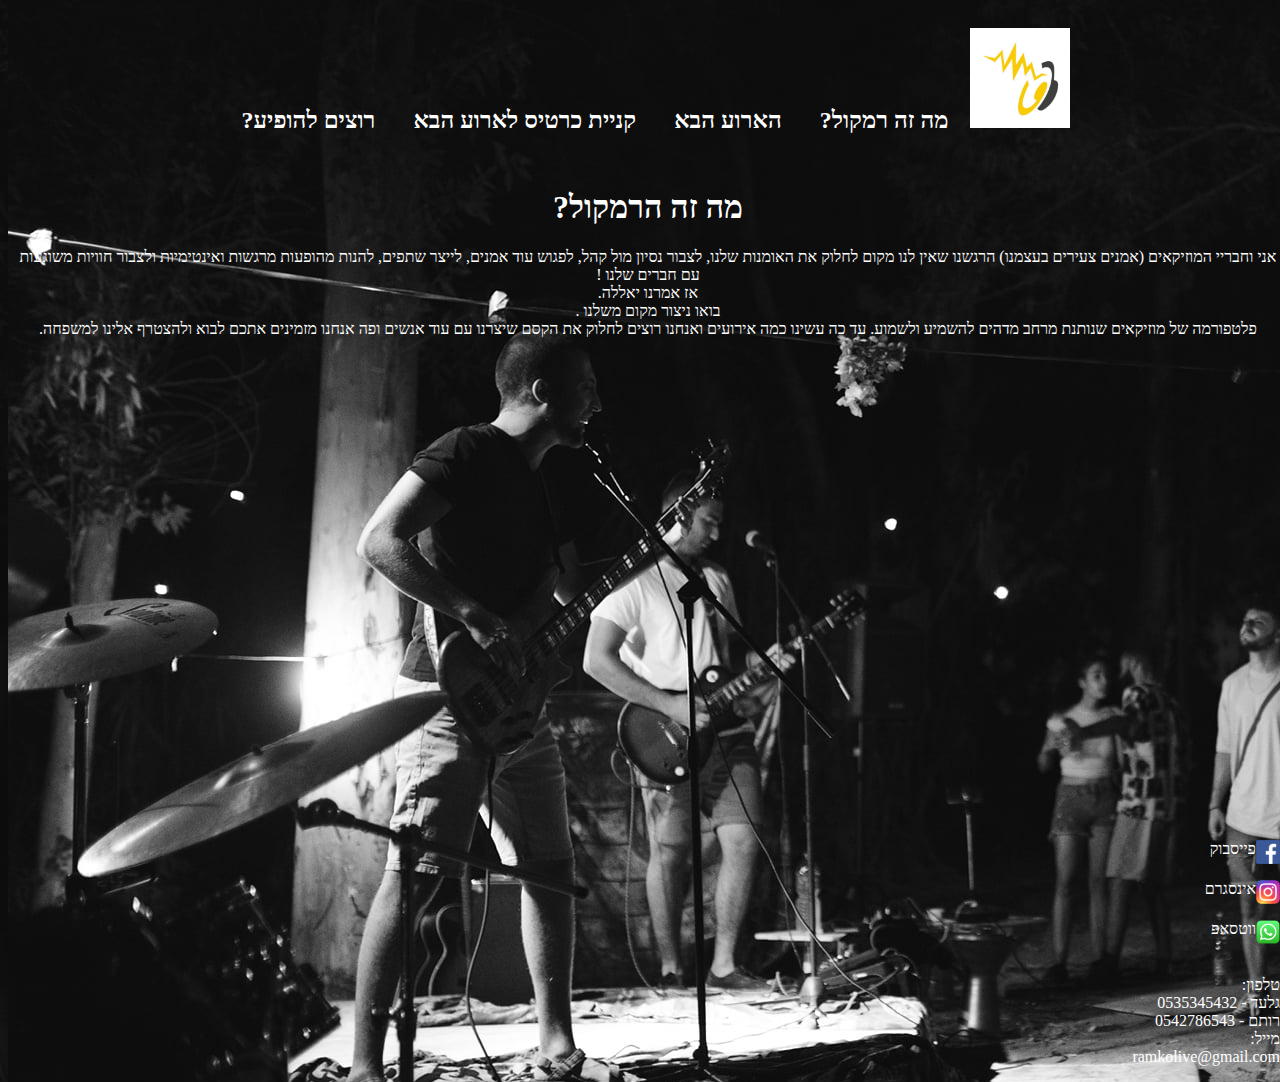
==== Index.html @ 1aacbdc6 "first commit" ====
<!DOCTYPE html>
<html>
    <head>
        <title>Ramkol-Live</title>
        <link rel="stylesheet" href="./recources/stylesheet.css" />
        <nav>  
            <ul>
                <h2>
                <li><img class="head-image" src="./recources/ramkol_theme.jpg"></li>
                <li><a class="head" href="./Index.html">מה זה רמקול?</a></li>
                <li><a class="head" href="./about.html">הארוע הבא</a></li>
                <li><a class="head" href="https://get-in.com/en/159563">קניית כרטיס לארוע הבא</a></li>
                <li><a class="head" href="./register.html">רוצים להופיע?</a></li>
                </h2>
            </ul>
    </nav>
    </head>
    <body dir="rtl">
        <h1>מה זה הרמקול?</h1>
        <div class="intro">
                אני וחבריי המוזיקאים (אמנים צעירים בעצמנו)
                הרגשנו שאין לנו מקום לחלוק את האומנות שלנו, לצבור נסיון מול קהל, לפגוש עוד אמנים, לייצר שתפים, להנות מהופעות מרגשות ואינטימיות ולצבור חוויות משוגעות עם חברים שלנו ! <br />
                אז אמרנו יאללה. <br />
                בואו ניצור מקום משלנו . <br />
                פלטפורמה של מוזיקאים שנותנת מרחב מדהים להשמיע ולשמוע.
                עד כה עשינו כמה אירועים ואנחנו רוצים לחלוק את הקסם שיצרנו עם עוד אנשים ופה אנחנו מזמינים אתכם לבוא ולהצטרף אלינו למשפחה.
        </div>
    </body>
    <footer>
        <div class="contact">
            <div class="links">
                <a class="facebook" href="https://www.facebook.com/ramkol.live"><img src="./recources/Facebook_icon.jpeg" />פייסבוק</a>
                <a class="instagram" href="https://www.instagram.com/ramkol_live/?fbclid=IwAR2HVmq7jrY2w5B3ssbAibYYpTVqGVdz1_HUis3CI7fe-N5cfPzOA7jIMF0"><img src="./recources/Instagram_logo.jpeg" />אינסגרם</a>
                <a class="whatsapp" href="https://chat.whatsapp.com/F6WGfJKG3CX1bBbFNY0Ivk"><img src="./recources/whatsapp-icon.jpeg" />ווטסאפ</a>
            </div>
            <div>
                <div class="contact-info">
                    <p>
                    טלפון:<br>
                    גלעד - 0535345432<br>
                    רותם - 0542786543<br>
                    מייל:<br>
                    ramkolive@gmail.com
                    </p>
                </div>
            </div>
        </div>
    </footer>
</html>
---- recources/stylesheet.css ----
html {
    background-image: url("./site_back.jpg");
}

body {
    text-align: center;
    color: white;
}

nav li {
    color:aliceblue;
    display: inline-block;
    margin: 0 auto;
}

nav .head-image {
    height: 100px;
    width: 100px;
}

body img {
    width: 300;
    height: 300px;
}

nav a:hover {
    background-color: #111;
}

nav ul {
    list-style-type: none;
    margin: 0;
    padding: 0;
    overflow: hidden;
  }

nav li a {
    display: block;
    color: white;
    text-align: center;
    padding: 14px 16px;
    text-decoration: none;
}

.next-event img {
    width: 500px;
    height: 500px;
    margin: auto;
}

.next-event {
    display: flex;
    flex-direction: column;
}

.next-event .date{
    margin: 10px;
    font-weight: 800;
    font-size:xx-large;
}

.artists ul {
    list-style-type: none;
}
.next-event p {
    text-align: center;
}

.tickets a{
    color: white;
}

.register ul {
    list-style-type: none;
}

.contact a{
    color: white;
    text-decoration: none;
    display: flex;
    margin-bottom: 1em;
}

.links img{
    height: 1.5em;
    width: 1.5em;
}

.contact-info{
    list-style-type: none;
    display: flex;
    text-align: right;
}

footer {
    position:absolute;
    bottom:0;
    width:100%;
    height:60px; 
    float: right;
}

input {
    border-radius: 5px;
}

form {
    width: 80%;
    margin: 0 auto;
  }
  
  label,
  input {
    /* In order to define widths */
    display: inline-block;
  }
  
  label {
    width: 10%;
    /* Positions the label text beside the input */
    text-align: right;
  }
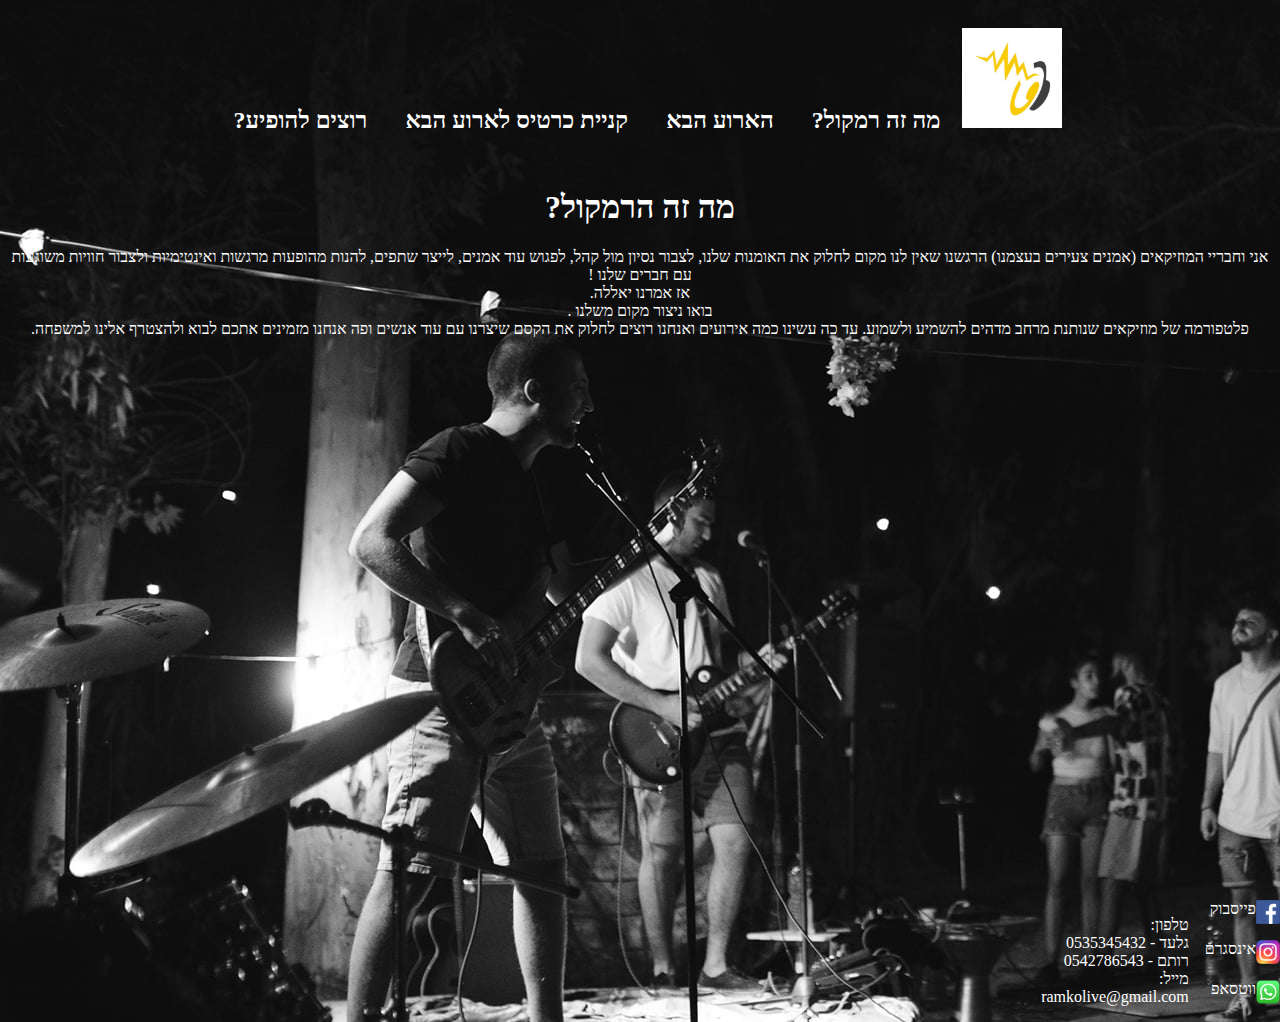
==== commit 296fb557: "Tickets link opens in a new window" ====
--- a/Index.html
+++ b/Index.html
@@ -9,7 +9,7 @@
                 <li><img class="head-image" src="./recources/ramkol_theme.jpg"></li>
                 <li><a class="head" href="./Index.html">מה זה רמקול?</a></li>
                 <li><a class="head" href="./about.html">הארוע הבא</a></li>
-                <li><a class="head" href="https://get-in.com/en/159563">קניית כרטיס לארוע הבא</a></li>
+                <li><a class="head" href="https://get-in.com/en/159563" target="_blank">קניית כרטיס לארוע הבא</a></li>
                 <li><a class="head" href="./register.html">רוצים להופיע?</a></li>
                 </h2>
             </ul>
@@ -27,22 +27,20 @@
         </div>
     </body>
     <footer>
-        <div class="contact">
-            <div class="links">
-                <a class="facebook" href="https://www.facebook.com/ramkol.live"><img src="./recources/Facebook_icon.jpeg" />פייסבוק</a>
-                <a class="instagram" href="https://www.instagram.com/ramkol_live/?fbclid=IwAR2HVmq7jrY2w5B3ssbAibYYpTVqGVdz1_HUis3CI7fe-N5cfPzOA7jIMF0"><img src="./recources/Instagram_logo.jpeg" />אינסגרם</a>
-                <a class="whatsapp" href="https://chat.whatsapp.com/F6WGfJKG3CX1bBbFNY0Ivk"><img src="./recources/whatsapp-icon.jpeg" />ווטסאפ</a>
-            </div>
-            <div>
-                <div class="contact-info">
-                    <p>
-                    טלפון:<br>
-                    גלעד - 0535345432<br>
-                    רותם - 0542786543<br>
-                    מייל:<br>
-                    ramkolive@gmail.com
-                    </p>
-                </div>
+        <div class="links">
+            <a class="facebook" href="https://www.facebook.com/ramkol.live"><img src="./recources/Facebook_icon.jpeg" />פייסבוק</a>
+            <a class="instagram" href="https://www.instagram.com/ramkol_live/?fbclid=IwAR2HVmq7jrY2w5B3ssbAibYYpTVqGVdz1_HUis3CI7fe-N5cfPzOA7jIMF0"><img src="./recources/Instagram_logo.jpeg" />אינסגרם</a>
+            <a class="whatsapp" href="https://chat.whatsapp.com/F6WGfJKG3CX1bBbFNY0Ivk"><img src="./recources/whatsapp-icon.jpeg" />ווטסאפ</a>
+        </div>
+        <div>
+            <div class="contact-info">
+                <p>
+                טלפון:<br>
+                גלעד - 0535345432<br>
+                רותם - 0542786543<br>
+                מייל:<br>
+                ramkolive@gmail.com
+                </p>
             </div>
         </div>
     </footer>
--- a/recources/stylesheet.css
+++ b/recources/stylesheet.css
@@ -74,7 +74,9 @@
     list-style-type: none;
 }
 
-.contact a{
+/* footer styling */
+
+.links a{
     color: white;
     text-decoration: none;
     display: flex;
@@ -86,19 +88,30 @@
     width: 1.5em;
 }
 
+
 .contact-info{
     list-style-type: none;
     display: flex;
+    flex-direction: column;
     text-align: right;
+    margin: 0;
 }
 
 footer {
-    position:absolute;
+    position: absolute;
     bottom:0;
+    right: 0;
     width:100%;
-    height:60px; 
+    height: 0px; 
     float: right;
+    display: flex;
+    flex-direction: row;
 }
+footer div {
+    margin-left: 1em;
+}
+
+/* form styling */
 
 input {
     border-radius: 5px;
@@ -116,7 +129,7 @@
   }
   
   label {
-    width: 10%;
+    width: 15%;
     /* Positions the label text beside the input */
     text-align: right;
   }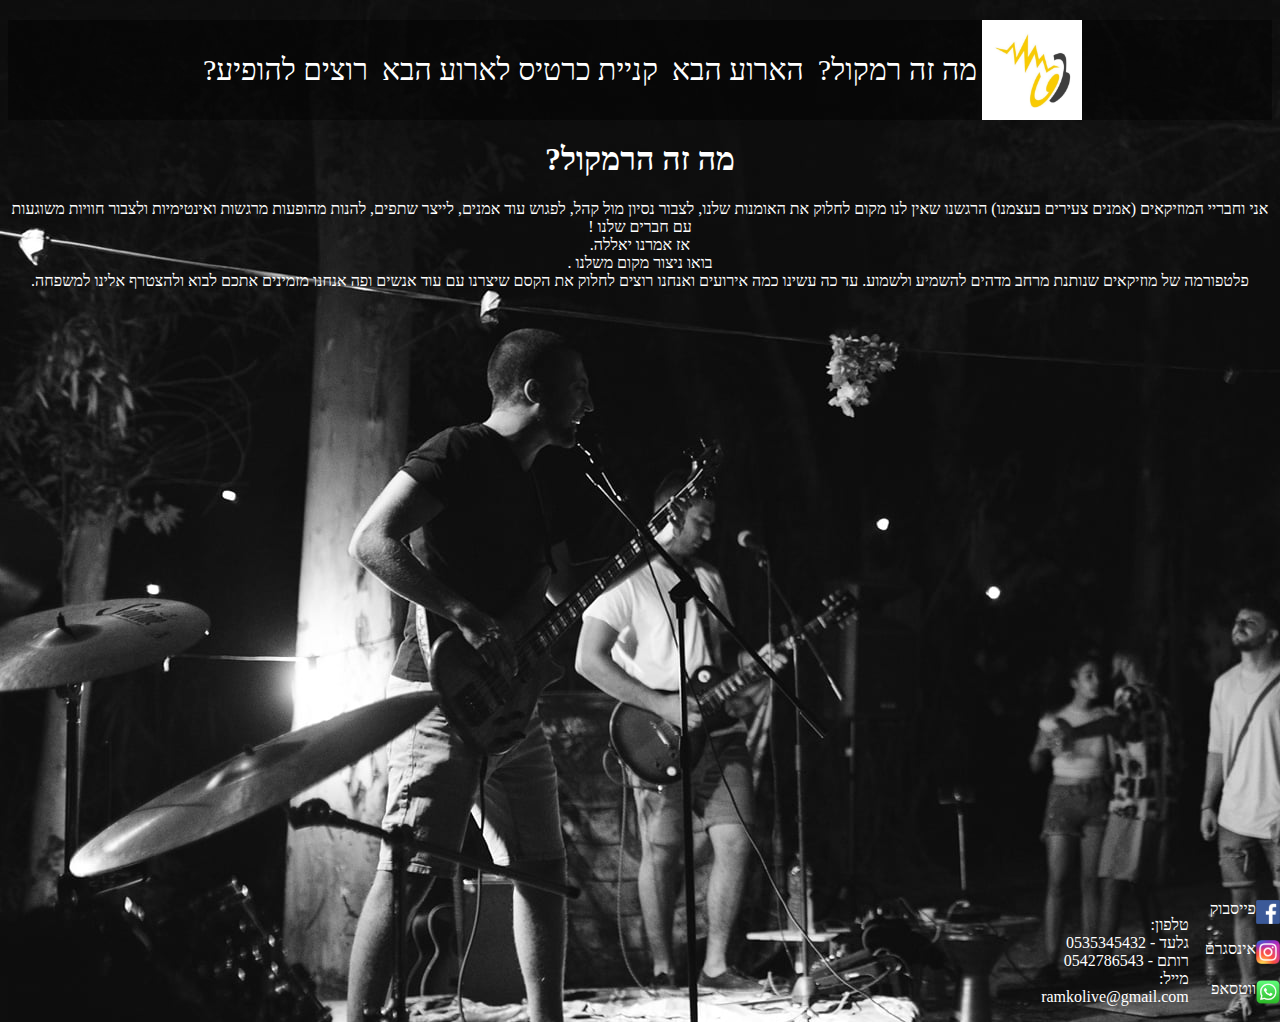
==== commit 988abef0: "navigator is way better" ====
--- a/Index.html
+++ b/Index.html
@@ -3,17 +3,15 @@
     <head>
         <title>Ramkol-Live</title>
         <link rel="stylesheet" href="./recources/stylesheet.css" />
-        <nav>  
-            <ul>
-                <h2>
-                <li><img class="head-image" src="./recources/ramkol_theme.jpg"></li>
-                <li><a class="head" href="./Index.html">מה זה רמקול?</a></li>
-                <li><a class="head" href="./about.html">הארוע הבא</a></li>
-                <li><a class="head" href="https://get-in.com/en/159563" target="_blank">קניית כרטיס לארוע הבא</a></li>
-                <li><a class="head" href="./register.html">רוצים להופיע?</a></li>
-                </h2>
-            </ul>
-    </nav>
+        <nav> 
+            <img class="head-image" src="./recources/ramkol_theme.jpg">
+            <div class="nav-options">
+                <a href="./Index.html">מה זה רמקול?</a>
+                <a href="./about.html">הארוע הבא</a>
+                <a href="https://get-in.com/en/159563" target="_blank">קניית כרטיס לארוע הבא</a>
+                <a href="./register.html">רוצים להופיע?</a>
+            </div>
+        </nav>
     </head>
     <body dir="rtl">
         <h1>מה זה הרמקול?</h1>
--- a/recources/stylesheet.css
+++ b/recources/stylesheet.css
@@ -7,50 +7,56 @@
     color: white;
 }
 
-nav li {
-    color:aliceblue;
-    display: inline-block;
-    margin: 0 auto;
+body img {
+    width: 300;
+    height: 300px;
 }
 
-nav .head-image {
+/* navigator styling */
+
+nav {
+    display: flex;
+    flex-direction: row;
+    justify-content: center;
+    align-items: center;
+    background-color: rgba(0, 0, 0, 0.404);
+    margin: 20px auto;
+}
+
+nav img {
     height: 100px;
     width: 100px;
 }
 
-body img {
-    width: 300;
-    height: 300px;
+.nav-options {
+    align-items: center;
+}
+
+nav a {
+    color: white;
+    text-decoration: none;
+    padding: 5px;
+    font-size: 30px;
+    align-self: center;
+    justify-content: space-around;
 }
 
 nav a:hover {
     background-color: #111;
 }
 
-nav ul {
-    list-style-type: none;
-    margin: 0;
-    padding: 0;
-    overflow: hidden;
-  }
 
-nav li a {
-    display: block;
-    color: white;
-    text-align: center;
-    padding: 14px 16px;
-    text-decoration: none;
+/* next event page styling*/
+.next-event {
+    display: flex;
+    flex-direction: column;
+    justify-content: center;
 }
 
 .next-event img {
-    width: 500px;
-    height: 500px;
+    width: 30%;
+    height: 30%;
     margin: auto;
-}
-
-.next-event {
-    display: flex;
-    flex-direction: column;
 }
 
 .next-event .date{
@@ -64,10 +70,6 @@
 }
 .next-event p {
     text-align: center;
-}
-
-.tickets a{
-    color: white;
 }
 
 .register ul {
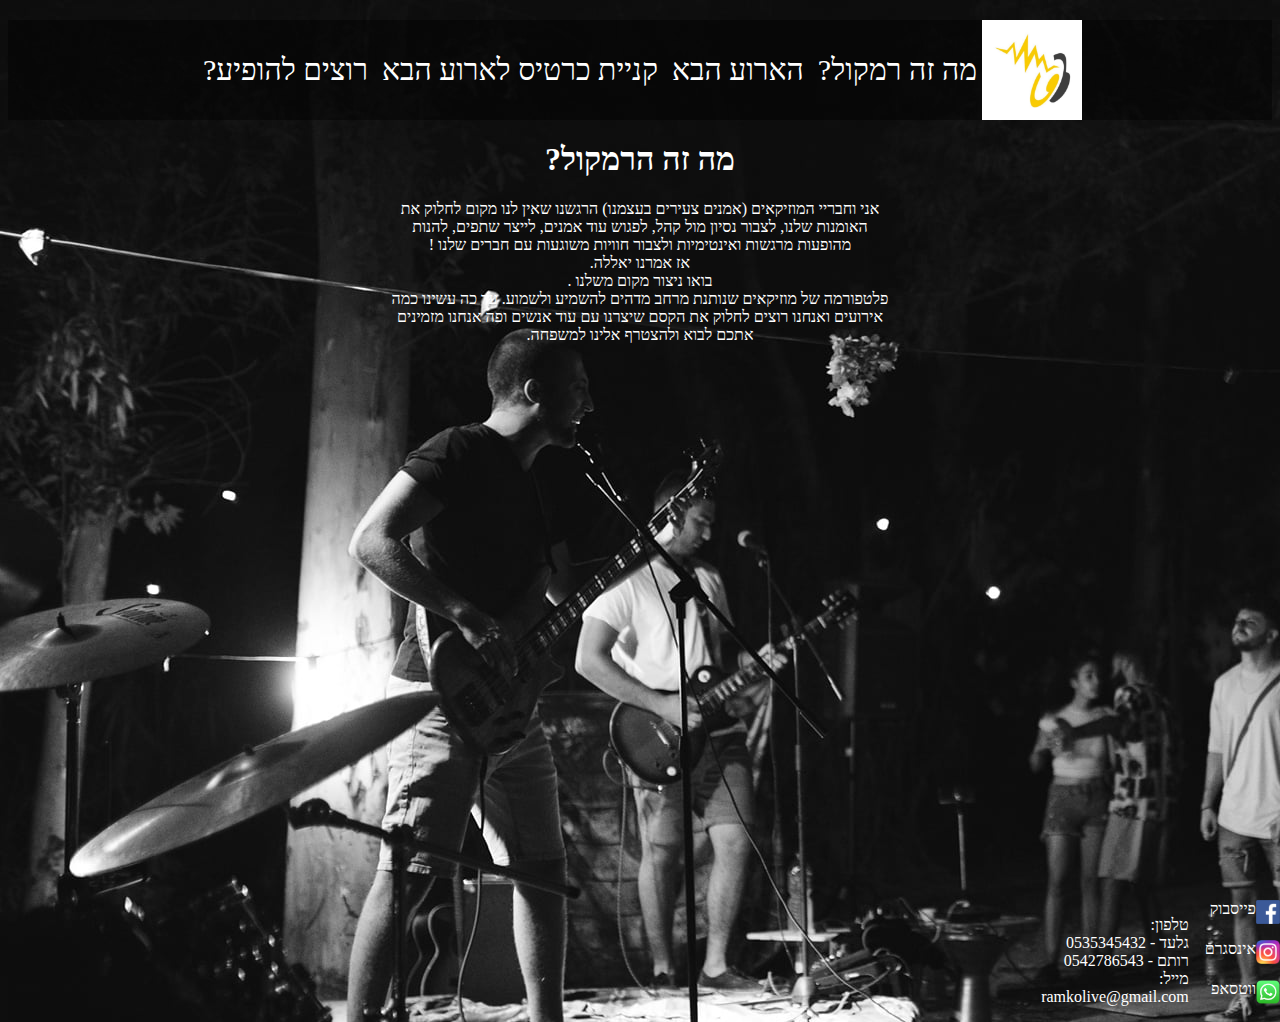
==== commit 53ad58e5: "small changes" ====
--- a/Index.html
+++ b/Index.html
@@ -16,12 +16,12 @@
     <body dir="rtl">
         <h1>מה זה הרמקול?</h1>
         <div class="intro">
-                אני וחבריי המוזיקאים (אמנים צעירים בעצמנו)
-                הרגשנו שאין לנו מקום לחלוק את האומנות שלנו, לצבור נסיון מול קהל, לפגוש עוד אמנים, לייצר שתפים, להנות מהופעות מרגשות ואינטימיות ולצבור חוויות משוגעות עם חברים שלנו ! <br />
-                אז אמרנו יאללה. <br />
-                בואו ניצור מקום משלנו . <br />
-                פלטפורמה של מוזיקאים שנותנת מרחב מדהים להשמיע ולשמוע.
-                עד כה עשינו כמה אירועים ואנחנו רוצים לחלוק את הקסם שיצרנו עם עוד אנשים ופה אנחנו מזמינים אתכם לבוא ולהצטרף אלינו למשפחה.
+            אני וחבריי המוזיקאים (אמנים צעירים בעצמנו)
+            הרגשנו שאין לנו מקום לחלוק את האומנות שלנו, לצבור נסיון מול קהל, לפגוש עוד אמנים, לייצר שתפים, להנות מהופעות מרגשות ואינטימיות ולצבור חוויות משוגעות עם חברים שלנו ! <br />
+            אז אמרנו יאללה. <br />
+            בואו ניצור מקום משלנו . <br />
+            פלטפורמה של מוזיקאים שנותנת מרחב מדהים להשמיע ולשמוע.
+            עד כה עשינו כמה אירועים ואנחנו רוצים לחלוק את הקסם שיצרנו עם עוד אנשים ופה אנחנו מזמינים אתכם לבוא ולהצטרף אלינו למשפחה.
         </div>
     </body>
     <footer>
--- a/recources/stylesheet.css
+++ b/recources/stylesheet.css
@@ -45,6 +45,13 @@
     background-color: #111;
 }
 
+.intro {
+    display: flex;
+    text-align: center;
+    justify-content: center;
+    width: 40%;
+    margin: auto;
+}
 
 /* next event page styling*/
 .next-event {
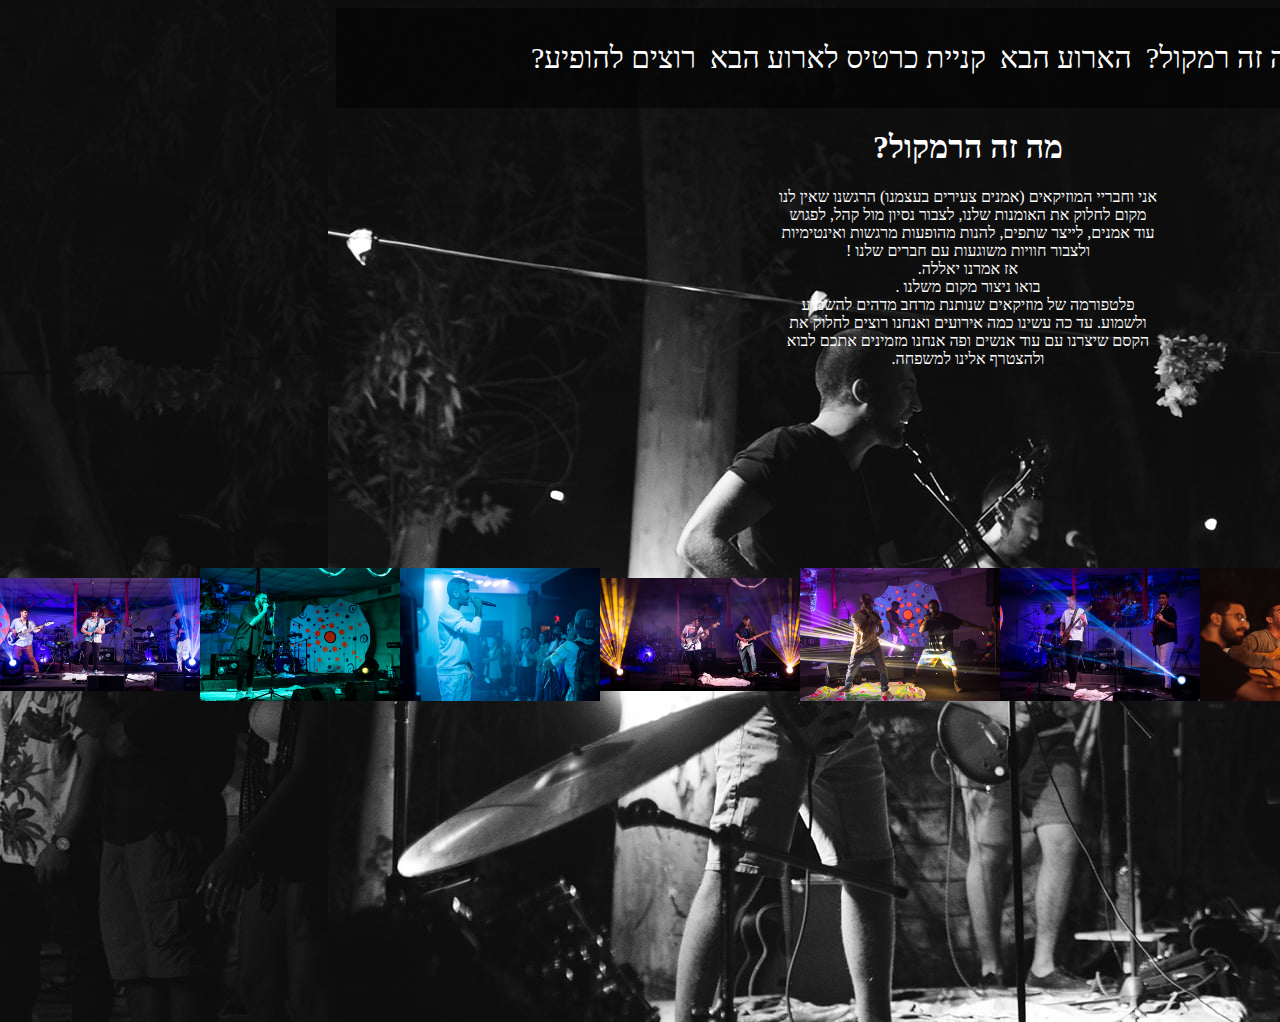
==== commit cfa6021e: "added pics in the index" ====
--- a/Index.html
+++ b/Index.html
@@ -8,8 +8,8 @@
             <div class="nav-options">
                 <a href="./Index.html">מה זה רמקול?</a>
                 <a href="./about.html">הארוע הבא</a>
-                <a href="https://get-in.com/en/159563" target="_blank">קניית כרטיס לארוע הבא</a>
-                <a href="./register.html">רוצים להופיע?</a>
+                <a href="https://get-in.com/en/159563" target="_blank" id="buy-tickets">קניית כרטיס לארוע הבא</a>
+                <a href="./register.html" id="sign-up">רוצים להופיע?</a>
             </div>
         </nav>
     </head>
@@ -22,6 +22,16 @@
             בואו ניצור מקום משלנו . <br />
             פלטפורמה של מוזיקאים שנותנת מרחב מדהים להשמיע ולשמוע.
             עד כה עשינו כמה אירועים ואנחנו רוצים לחלוק את הקסם שיצרנו עם עוד אנשים ופה אנחנו מזמינים אתכם לבוא ולהצטרף אלינו למשפחה.
+        </div>
+        <div class="index-pics">
+            <img src="recources/index_images/258851601_119528707196816_8100250483751226916_n.jpg">
+            <img src="recources/index_images/guitarist.jpg">
+            <img src="recources/index_images/hibris.jpg">
+            <img src="recources/index_images/high_energies.jpg">
+            <img src="recources/index_images/magic_muffin.jpg">
+            <img src="recources/index_images/maor_ashkenazi.jpg">
+            <img src="recources/index_images/sasson.jpg">
+            <img src="recources/index_images/shesek.jpg">
         </div>
     </body>
     <footer>
--- a/recources/stylesheet.css
+++ b/recources/stylesheet.css
@@ -12,6 +12,35 @@
     height: 300px;
 }
 
+/*index styling */
+
+.intro {
+    display: flex;
+    text-align: center;
+    justify-content: center;
+    width: 30%;
+    margin: auto;
+    margin-top: 20px;
+}
+
+.index-pics {
+    display: flex;
+    flex-flow: row nowrap;
+    align-items: center;
+    justify-content: space-around;
+    margin-top: 200px;
+}
+
+.index-pics img {
+    height: auto;
+    width: 200px;
+
+}
+
+.index-pics img:hover {
+    height: auto;
+    width: 300px;
+}
 /* navigator styling */
 
 nav {
@@ -19,13 +48,14 @@
     flex-direction: row;
     justify-content: center;
     align-items: center;
-    background-color: rgba(0, 0, 0, 0.404);
-    margin: 20px auto;
+    background-color: rgba(0, 0, 0,0.5);
 }
 
 nav img {
     height: 100px;
     width: 100px;
+    position: relative;
+    left: 10px;
 }
 
 .nav-options {
@@ -43,14 +73,6 @@
 
 nav a:hover {
     background-color: #111;
-}
-
-.intro {
-    display: flex;
-    text-align: center;
-    justify-content: center;
-    width: 40%;
-    margin: auto;
 }
 
 /* next event page styling*/
@@ -141,4 +163,15 @@
     width: 15%;
     /* Positions the label text beside the input */
     text-align: right;
+  }
+
+  @media only screen and (max-width: 840px) {
+      #sign-up{
+          display: none;
+      }
+  }
+  @media only screen and (max-width: 700px) {
+      #buy-tickets {
+          display: none;
+      }
   }